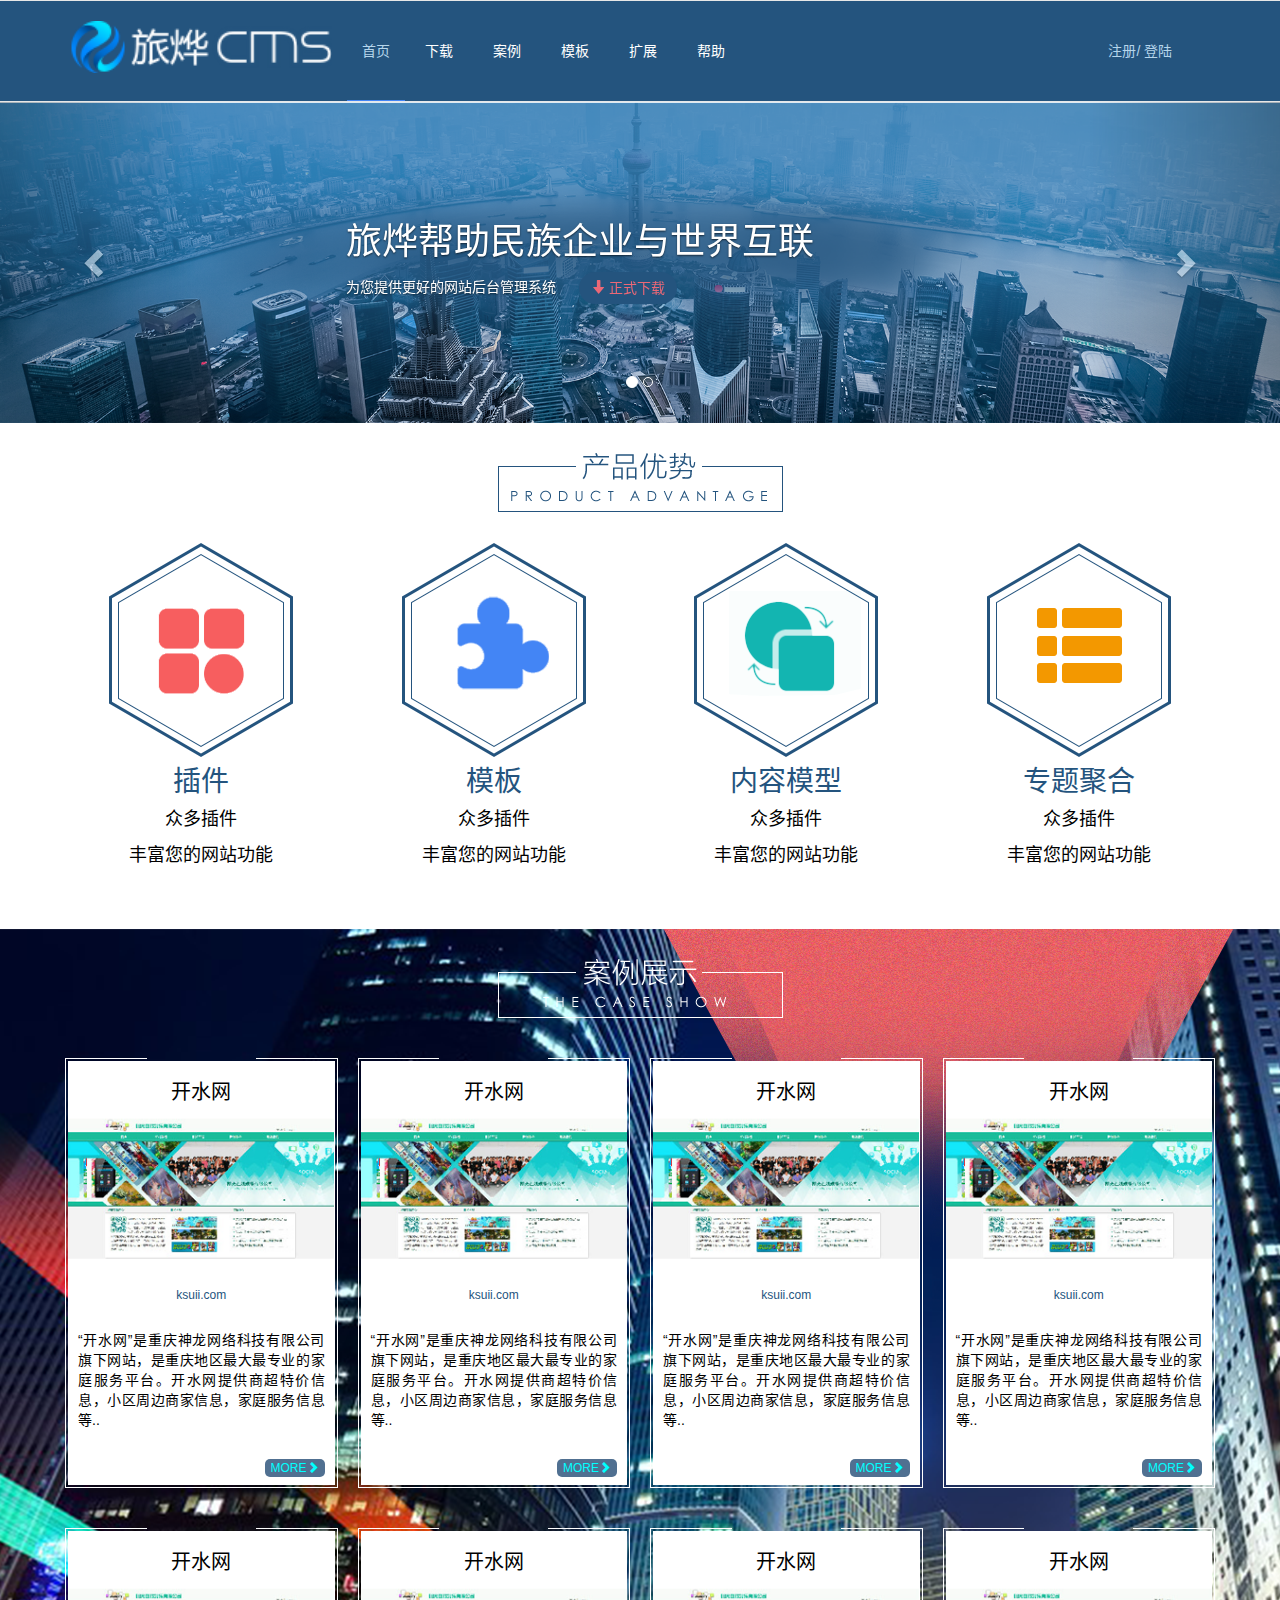
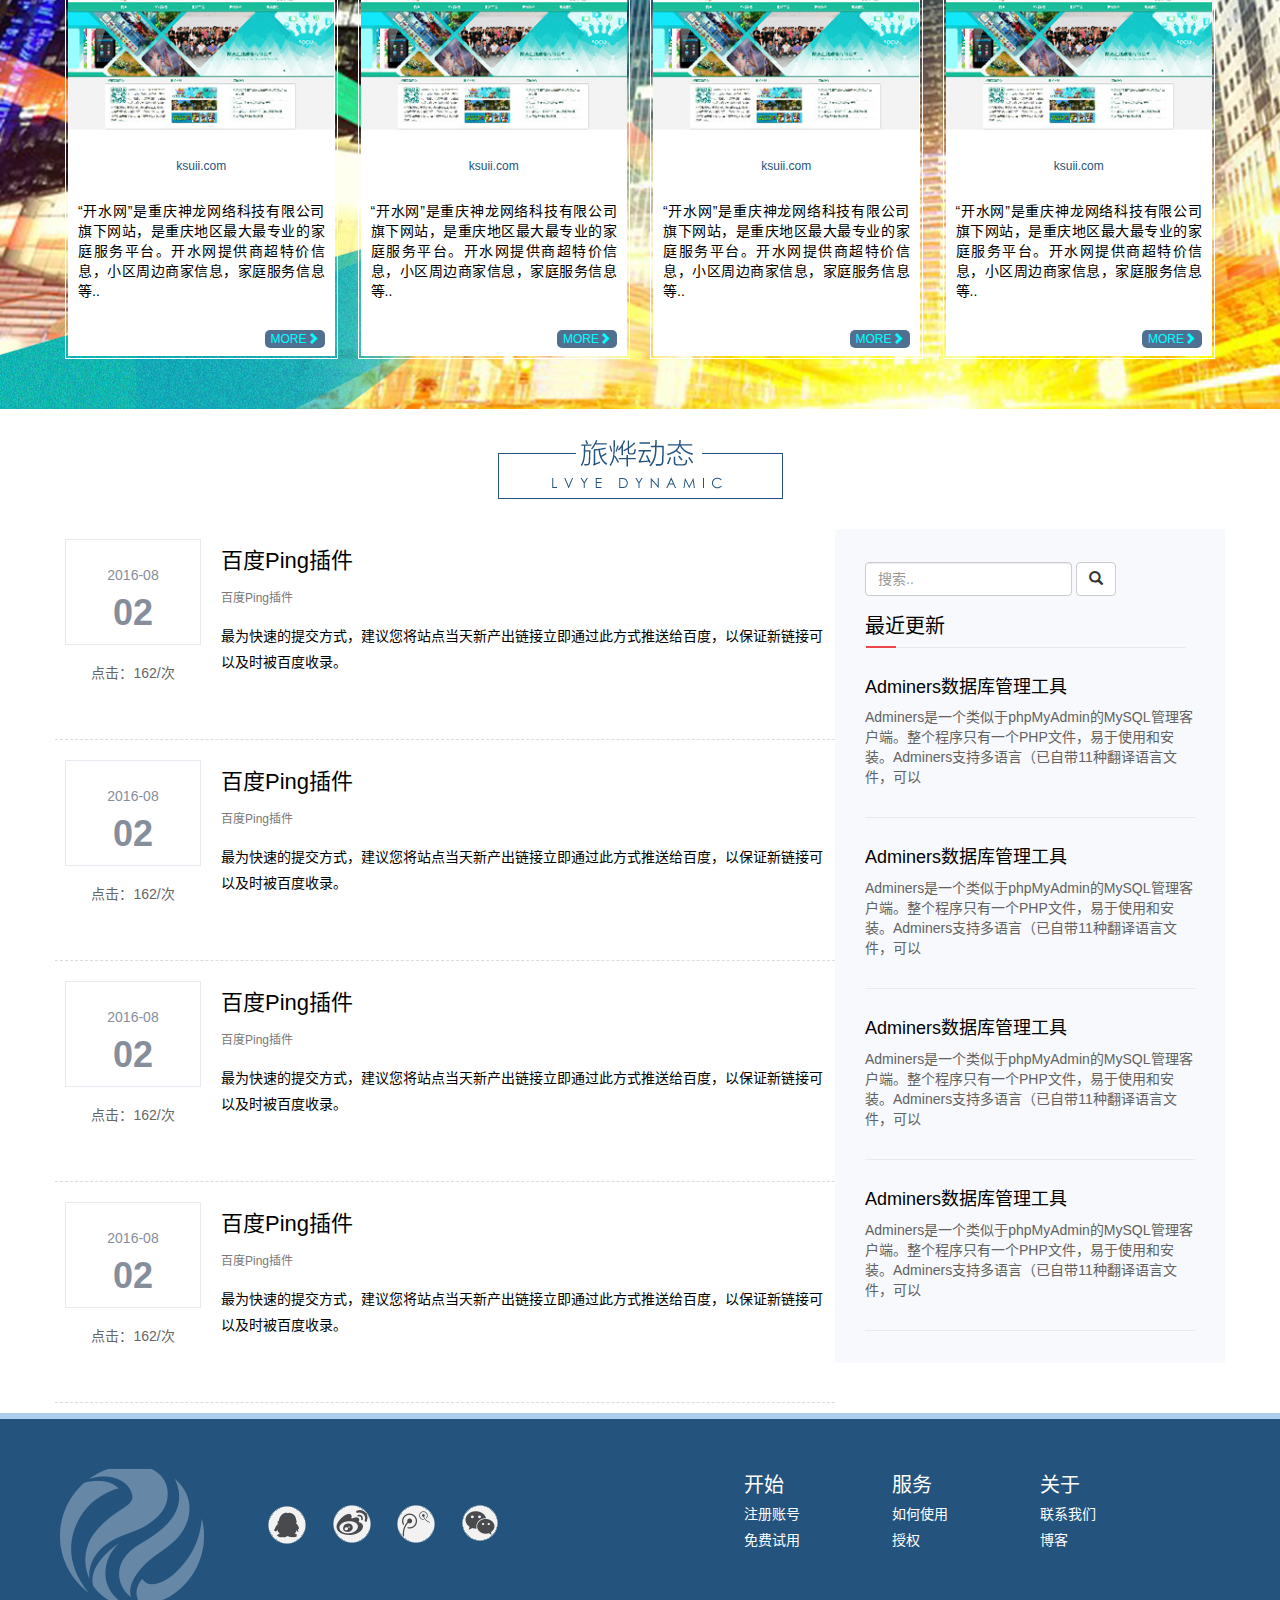
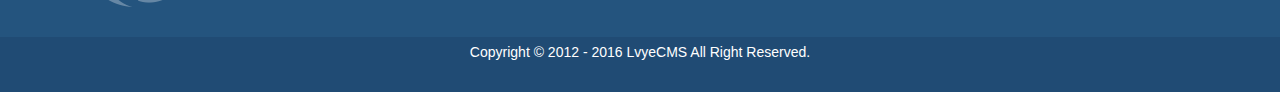
==== index.html @ 4589107e "Initial commit" ====
<!DOCTYPE html>
<html lang="zh-CN">

	<head>
		<meta charset="utf-8">
		<meta http-equiv="X-UA-Compatible" content="IE=edge">
		<meta name="viewport" content="width=device-width, initial-scale=1, maximum-scale=1, user-scalable=no">
		<title>旅烨CMS</title>
		<link rel="stylesheet" href="css/style.css">
		<link href="css/bootstrap.min.css" rel="stylesheet">
		<script src="js/jquery.min.js"></script>
		<script src="js/bootstrap.min.js"></script>

		<!-- HTML5 shim and Respond.js for IE8 support of HTML5 elements and media queries -->
		<!-- WARNING: Respond.js doesn't work if you view the page via file:// -->
		<!--[if lt IE 9]>
      <script src="js/html5shiv.min.js"></script>
      <script src="js/respond.min.js"></script>
    <![endif]-->

	</head>

	<body>

		<!-- header -->
		<div class="container-fluid main-container">
			<div class="row">
				<nav class="navbar  navbar-default " id="nav-bg">
					<div class="container main">
						<div class="navbar-header nav-headLeft">
							<a class="nav-icon" href="#"><img src="images/CMS_03.png" alt="" /></a>
						</div>
						<button type="button" class="navbar-toggle collapsed nav-mybutton" data-toggle="collapse" data-target="#bs-example-navbar-collapse-1" aria-expanded="false">
		            <span class="sr-only">Toggle navigation</span>
		            <span class="icon-bar"></span>
		            <span class="icon-bar"></span>
		            <span class="icon-bar"></span>
      			</button>

						<div class="collapse navbar-collapse nav-headRight clearfix" id="bs-example-navbar-collapse-1">
							<ul class="nav navbar-nav">
								<li class="active"><a href="index.html">首页 <span class="sr-only">(current)</span></a></li>
								<li><a href="download.html" class="navLi">下载</a></li>
								<li><a href="example.html" class="navLi">案例</a></li>
								<li><a href="template.html" class="navLi">模板</a></li>
								<li><a href="expand.html" class="navLi">扩展</a></li>
								<li><a href="#" class="navLi">帮助</a></li>
							</ul>

							<div class="sign">
								<a href="#">注册/</a>
								<a href="#">登陆</a>
							</div>

						</div>

					</div>
				</nav>
			</div>

		</div>
		<!-- /header -->

		<div class="container-fluid">
			<div id="carousel-example-generic" class="carousel slide mainBanner" data-ride="carousel">
				<!-- Indicators -->
				<ol class="carousel-indicators">
					<li data-target="#carousel-example-generic" data-slide-to="0" class="active"></li>
					<li data-target="#carousel-example-generic" data-slide-to="1"></li>
					<!--<li data-target="#carousel-example-generic" data-slide-to="2"></li>-->
				</ol>

				<!-- Wrapper for slides -->
				<div class="carousel-inner" role="listbox">
					<div class="item active">
						<img src="images/index_06.png" alt="..." class="img-responsive center-block">
						<div class="carousel-caption bannerText">
							<h1>旅烨帮助民族企业与世界互联</h1>
							<p>
								<span>为您提供更好的网站后台管理系统 </span>
								<button class="btn btn-primary"><i class="icon glyphicon glyphicon-arrow-down"></i>
								     正式下载
								</button>
							</p>

						</div>
					</div>
					<div class="item">
						<img src="images/banner2_02.png" alt="..." class="img-responsive center-block">
						<div class="carousel-caption banner2">
						
						</div>
					</div>
					<!--<div class="item">
						<img src="images/index_06.png" alt="..." class="img-responsive center-block">
						<div class="carousel-caption bannerText">
							<h3 class="text-left">旅烨帮助民族企业与世界互联</h3>
							<p class="text-left">为您提供更好的网站后台管理系统</p>
							<button class="btn btn-primary"><i class="icon glyphicon glyphicon-arrow-down"></i>
								正式下载</button>
						</div>
					</div>-->
				</div>

				<!-- Controls -->
				<a class="left carousel-control" href="#carousel-example-generic" role="button" data-slide="prev">
					<span class="glyphicon glyphicon-chevron-left" aria-hidden="true"></span>
					<span class="sr-only">Previous</span>
				</a>
				<a class="right carousel-control" href="#carousel-example-generic" role="button" data-slide="next">
					<span class="glyphicon glyphicon-chevron-right" aria-hidden="true"></span>
					<span class="sr-only">Next</span>
				</a>
			</div>
		</div>

		<div class="container index-pic">
			<h1 class="title"><img src="images/index_09.png" class="img-responsive center-block"></h1>
			<div class="row">
				<div class="col-md-3 col-sm-6 product-pic">
					<div>
						<img src="images/index_13.png" class="img-responsive center-block" />
					</div>
					<h5>插件 </h5>
					<p>众多插件</p>
					<p>丰富您的网站功能</p>
				</div>
				<div class="col-md-3 col-sm-6 product-pic">
					<div>
						<img src="images/index_15.png" class="img-responsive center-block" />
					</div>
					<h5>模板</h5>
					<p>众多插件</p>
					<p>丰富您的网站功能</p>
				</div>
				<div class="col-md-3 col-sm-6 product-pic">
					<div>
						<img src="images/index_17.png" class="img-responsive center-block" />
					</div>
					<h5>内容模型 </h5>
					<p>众多插件</p>
					<p>丰富您的网站功能</p>

				</div>
				<div class="col-md-3 col-sm-6 product-pic">

					<div>
						<img src="images/index_19.png" class="img-responsive center-block" />
					</div>
					<h5>专题聚合</h5>
					<p>众多插件</p>
					<p>丰富您的网站功能</p>
				</div>
			</div>

		</div>

		<div class="container-fluid index-pic2">

			<div class="container">
				<h1 class="title"><img src="images/index2_03.png" class="img-responsive center-block"></h1>
				<div class="row index-show">
					<div class="col-md-3 col-sm-6 ">
						<div class="index-border-headLc">
							<div class="index-border-headL">
							</div>
						</div>
						<div class="index-border-headCenter">
							
						</div>
						<div class="index-border-headRc">
							<div class="index-border-headR">
							</div>
						</div>
						<div class="index-border">
							<div class="index-text3">
								<h3>开水网</h3>
								<img src="images/index2_11.png" class="img-responsive center-block">
								<h6>ksuii.com</h6>
								<p>“开水网”是重庆神龙网络科技有限公司旗下网站，是重庆地区最大最专业的家庭服务平台。开水网提供商超特价信息，小区周边商家信息，家庭服务信息等..</p>
								<h4><a href="#">MORE<i class="icon glyphicon glyphicon-chevron-right"></i></a></h4>
							</div>
						</div>
					</div>
					<div class="col-md-3 col-sm-6 ">
						<div class="index-border-headLc">
							<div class="index-border-headL">
							</div>
						</div>
						<div class="index-border-headCenter">
							
						</div>
						<div class="index-border-headRc">
							<div class="index-border-headR">
							</div>
						</div>
						<div class="index-border">
							<div class="index-text3">
								<h3>开水网</h3>
								<img src="images/index2_11.png" class="img-responsive center-block">
								<h6>ksuii.com</h6>
								<p>“开水网”是重庆神龙网络科技有限公司旗下网站，是重庆地区最大最专业的家庭服务平台。开水网提供商超特价信息，小区周边商家信息，家庭服务信息等..</p>
								<h4><a href="#">MORE<i class="icon glyphicon glyphicon-chevron-right"></i></a></h4>
							</div>
						</div>
					</div>
					<div class="col-md-3 col-sm-6 ">
						<div class="index-border-headLc">
							<div class="index-border-headL">
							</div>
						</div>
						<div class="index-border-headCenter">
							
						</div>
						<div class="index-border-headRc">
							<div class="index-border-headR">
							</div>
						</div>
						<div class="index-border">
							<div class="index-text3">
								<h3>开水网</h3>
								<img src="images/index2_11.png" class="img-responsive center-block">
								<h6>ksuii.com</h6>
								<p>“开水网”是重庆神龙网络科技有限公司旗下网站，是重庆地区最大最专业的家庭服务平台。开水网提供商超特价信息，小区周边商家信息，家庭服务信息等..</p>
								<h4><a href="#">MORE<i class="icon glyphicon glyphicon-chevron-right"></i></a></h4>
							</div>
						</div>
					</div>
					<div class="col-md-3 col-sm-6 ">
						<div class="index-border-headLc">
							<div class="index-border-headL">
							</div>
						</div>
						<div class="index-border-headCenter">
							
						</div>
						<div class="index-border-headRc">
							<div class="index-border-headR">
							</div>
						</div>
						<div class="index-border">
							<div class="index-text3">
								<h3>开水网</h3>
								<img src="images/index2_11.png" class="img-responsive center-block">
								<h6>ksuii.com</h6>
								<p>“开水网”是重庆神龙网络科技有限公司旗下网站，是重庆地区最大最专业的家庭服务平台。开水网提供商超特价信息，小区周边商家信息，家庭服务信息等..</p>
								<h4><a href="#">MORE<i class="icon glyphicon glyphicon-chevron-right"></i></a></h4>
							</div>
						</div>
					</div>
					<div class="col-md-3 col-sm-6 ">
						<div class="index-border-headLc">
							<div class="index-border-headL">
							</div>
						</div>
						<div class="index-border-headCenter">
							
						</div>
						<div class="index-border-headRc">
							<div class="index-border-headR">
							</div>
						</div>
						<div class="index-border">
							<div class="index-text3">
								<h3>开水网</h3>
								<img src="images/index2_11.png" class="img-responsive center-block">
								<h6>ksuii.com</h6>
								<p>“开水网”是重庆神龙网络科技有限公司旗下网站，是重庆地区最大最专业的家庭服务平台。开水网提供商超特价信息，小区周边商家信息，家庭服务信息等..</p>
								<h4><a href="#">MORE<i class="icon glyphicon glyphicon-chevron-right"></i></a></h4>
							</div>
						</div>
					</div>
					<div class="col-md-3 col-sm-6 ">
						<div class="index-border-headLc">
							<div class="index-border-headL">
							</div>
						</div>
						<div class="index-border-headCenter">
							
						</div>
						<div class="index-border-headRc">
							<div class="index-border-headR">
							</div>
						</div>
						<div class="index-border">
							<div class="index-text3">
								<h3>开水网</h3>
								<img src="images/index2_11.png" class="img-responsive center-block">
								<h6>ksuii.com</h6>
								<p>“开水网”是重庆神龙网络科技有限公司旗下网站，是重庆地区最大最专业的家庭服务平台。开水网提供商超特价信息，小区周边商家信息，家庭服务信息等..</p>
								<h4><a href="#">MORE<i class="icon glyphicon glyphicon-chevron-right"></i></a></h4>
							</div>
						</div>
					</div>
					<div class="col-md-3 col-sm-6 ">
						<div class="index-border-headLc">
							<div class="index-border-headL">
							</div>
						</div>
						<div class="index-border-headCenter">
							
						</div>
						<div class="index-border-headRc">
							<div class="index-border-headR">
							</div>
						</div>
						<div class="index-border">
							<div class="index-text3">
								<h3>开水网</h3>
								<img src="images/index2_11.png" class="img-responsive center-block">
								<h6>ksuii.com</h6>
								<p>“开水网”是重庆神龙网络科技有限公司旗下网站，是重庆地区最大最专业的家庭服务平台。开水网提供商超特价信息，小区周边商家信息，家庭服务信息等..</p>
								<h4><a href="#">MORE<i class="icon glyphicon glyphicon-chevron-right"></i></a></h4>
							</div>
						</div>
					</div>
					<div class="col-md-3 col-sm-6 ">
						<div class="index-border-headLc">
							<div class="index-border-headL">
							</div>
						</div>
						<div class="index-border-headCenter">
							
						</div>
						<div class="index-border-headRc">
							<div class="index-border-headR">
							</div>
						</div>
						<div class="index-border">
							<div class="index-text3">
								<h3>开水网</h3>
								<img src="images/index2_11.png" class="img-responsive center-block">
								<h6>ksuii.com</h6>
								<p>“开水网”是重庆神龙网络科技有限公司旗下网站，是重庆地区最大最专业的家庭服务平台。开水网提供商超特价信息，小区周边商家信息，家庭服务信息等..</p>
								<h4><a href="#">MORE<i class="icon glyphicon glyphicon-chevron-right"></i></a></h4>
							</div>
						</div>
					</div>
					

				</div>
				<div style="height: 20px;"></div>
			</div>

		</div>

		<div class="container">
			<h1 class="title"><img src="images/index_28.png" class="img-responsive center-block"></h1>
			<div class="row">
				<div class="col-md-8 index-text clearfix">
					<div class="row clearfix">
						<div class="left ">
							<div>
								<h5>2016-08</h5>
								<h1><strong>02</strong></h1>
							</div>
							<p>点击：<span>162</span>/次</p>

						</div>
						<div class="right">
							<h3>百度Ping插件</h3>
							<h6>百度Ping插件</h6>
							<h5>最为快速的提交方式，建议您将站点当天新产出链接立即通过此方式推送给百度，以保证新链接可以及时被百度收录。</h5>

						</div>

					</div>
					<div class="row">
						<div class="left ">
							<div>
								<h5>2016-08</h5>
								<h1><strong>02</strong></h1>
							</div>
							<p>点击：<span>162</span>/次</p>

						</div>
						<div class="right">
							<h3>百度Ping插件</h3>
							<h6>百度Ping插件</h6>
							<h5>最为快速的提交方式，建议您将站点当天新产出链接立即通过此方式推送给百度，以保证新链接可以及时被百度收录。</h5>

						</div>
					</div>
					<div class="row">
						<div class="left ">
							<div>
								<h5>2016-08</h5>
								<h1><strong>02</strong></h1>
							</div>
							<p>点击：<span>162</span>/次</p>

						</div>
						<div class="right">
							<h3>百度Ping插件</h3>
							<h6>百度Ping插件</h6>
							<h5>最为快速的提交方式，建议您将站点当天新产出链接立即通过此方式推送给百度，以保证新链接可以及时被百度收录。</h5>

						</div>
					</div>
					<div class="row">
						<div class="left ">
							<div>
								<h5>2016-08</h5>
								<h1><strong>02</strong></h1>
							</div>
							<p>点击：<span>162</span>/次</p>

						</div>
						<div class="right">
							<h3>百度Ping插件</h3>
							<h6>百度Ping插件</h6>
							<h5>最为快速的提交方式，建议您将站点当天新产出链接立即通过此方式推送给百度，以保证新链接可以及时被百度收录。</h5>

						</div>
					</div>

				</div>

				<div class="col-md-4 index-news">

					<form class="navbar-form navbar-left" role="search">
						<div class="form-group index-search">
							<input type="text" class="form-control" placeholder="搜索..">
							<button type="submit" class="btn btn-default"><i class="icon glyphicon glyphicon-search" ></i></button>
						</div>
						<h3>最近更新</h3>
						<img src="images/index3_03.png" class="img-responsive " />

						<div class="index-text2">
							<h5>Adminers数据库管理工具</h5>
							<p>Adminers是一个类似于phpMyAdmin的MySQL管理客户端。整个程序只有一个PHP文件，易于使用和安装。Adminers支持多语言（已自带11种翻译语言文件，可以</p>
						</div>
						<div class="index-text2">
							<h5>Adminers数据库管理工具</h5>
							<p>Adminers是一个类似于phpMyAdmin的MySQL管理客户端。整个程序只有一个PHP文件，易于使用和安装。Adminers支持多语言（已自带11种翻译语言文件，可以</p>
						</div>
						<div class="index-text2">
							<h5>Adminers数据库管理工具</h5>
							<p>Adminers是一个类似于phpMyAdmin的MySQL管理客户端。整个程序只有一个PHP文件，易于使用和安装。Adminers支持多语言（已自带11种翻译语言文件，可以</p>
						</div>
						<div class="index-text2">
							<h5>Adminers数据库管理工具</h5>
							<p>Adminers是一个类似于phpMyAdmin的MySQL管理客户端。整个程序只有一个PHP文件，易于使用和安装。Adminers支持多语言（已自带11种翻译语言文件，可以</p>
						</div>

					</form>

				</div>
			</div>
		</div>

		<!--footer-->
		<div class="container-fluid footer">
			<div class="container">
				<div class="row footer-pic clearfix">
					<ul class="clearfix picture ">
						<li> <img src="images/foot1.png" class="img-responsive"></li>
						<li class="icon">
							<a href="#" target="_blank"><img src="images/foot2.png" class="img-responsive"></a>
						</li>
						<li class="icon">
							<a href="#" target="_blank"><img src="images/foot3.png" class="img-responsive"></a>
						</li>
						<li class="icon">
							<a href="#" target="_blank"> <img src="images/foot4.png" class="img-responsive"></a>
						</li>
						<li class="icon">
							<a href="#" target="_blank"><img src="images/foot5.png" class="img-responsive"></a>
						</li>

					</ul>

					<ul class="clearfix text">
						<li class="large"><a href="#" target="_blank" style=" font-size: 20px; line-height: 32px;">开始</a></li>
						<li><a href="#" target="_blank"> 注册账号</a></li>
						<li> <a href="#" target="_blank">免费试用</a></li>
					</ul>

					<ul class="clearfix text">
						<li class="large"><a href="#" target="_blank" style=" font-size: 20px;line-height: 32px;">服务</a></li>
						<li> <a href="#" target="_blank">如何使用</li>
					   <li > <a href="#" target="_blank">授权</a></li>
					</ul>
					<ul class="clearfix text">
						<li class="large"><a href="#" target="_blank" style=" font-size: 20px;line-height: 32px;">关于</a></li>
						<li> <a href="#" target="_blank">联系我们</a></li>
						<li> <a href="#" target="_blank">博客</a></li>
					</ul>

				</div>

			</div>
		</div>

		<div class="container-fluid footer2">
			<div class="row copy-right">
				<p style="color: #ffffff">Copyright © 2012 - 2016 LvyeCMS All Right Reserved.</p>
			</div>
		</div>
		<!--/footer-->
	</body>

</html>
---- css/style.css ----
html{
    font-size: 62.5%;
}
body{
    font-size: 14px;
    font-size: 1.4rem;
}
ul li{ list-style-type: none;}
.clear{ clear: both;}
.title{ margin: 30px auto;}

/*header*/
.main-container{overflow: hidden; }
.main-color{ color:#4385f5 ;}
#nav-bg{background: #24547e!important;}
.sign{float: right; line-height: 40px;padding-top:30px;}
.sign a{ color: #b5d5eb;}
.nav-headLeft{width: 23%;float: left;}
.nav-headLeft img{width: 100%;}
.nav-headRight{width: 75%;float:left;}
.nav-icon{display: block;min-width: 165px;}
.nav-icon img{display: block;margin-top: 20px;}
.navbar{ border-radius: 0;border:none;border-bottom: 1px solid #ddd; margin-bottom: 0!important;}
.navbar-default{background: #ffffff!important;}
.main{  width: 100%;}
.navbar-default .navbar-nav > li > a {
    font-size: 14px; color: #ffffff!important;
}
#bs-example-navbar-collapse-1{width: 75%;}
.navbar-default .navbar-nav a:hover,.navbar-default .navbar-nav > .active > a, .navbar-default .navbar-nav > .active > a:hover, .navbar-default .navbar-nav > .active > a:focus {
    border-bottom: 1px solid #4385f5; color: #b5d5eb!important;
}

.navbar-default .navbar-nav .signFont a:hover{
	
	border-bottom: none;
	background:none;
}

/*banner*/
.mainBanner{ background: #ffffff;}
.bannerText{ text-align: left;top:25%;margin-left: 7%;}
.bannerText h1{ text-align: left;}
.bannerText p{ text-align: left;}
.bannerText button{background: #24547e; color:#eb6877;border-radius: 20px; border: none; margin-left: 20px;}




/*index*/
.index-pic{ margin-bottom: 50px;}
.product-pic{ text-align: center;}
.product-pic h5{ color: #24547e; font-size: 28px;}
.product-pic p{ font-size: 18px; color: #000;}
.index-pic2{ background: url(../images/index_25.png) repeat-y; width: 100%; }
.index-show>div{ margin-bottom: 20px; text-align: justify; text-align:justify;padding: 10px;}
.index-border{border-left: 1px solid #ffffff; border-right: 1px solid #ffffff;  border-bottom: 1px solid #ffffff;padding: 0 2px; clear: both;}
.index-border-headLc{padding-left: 2px !important;padding-top: 2px !important;padding-right: 0 !important;border-left: 1px solid #ffffff;border-top: 1px solid #ffffff;float: left;width: 30%;}
.index-border-headRc{padding-left: 0 !important;padding-top: 2px !important;padding-right: 2px !important;border-right: 1px solid #ffffff;border-top: 1px solid #ffffff;float: left;width: 30%;}
.index-border-headL{background: #fff;height: 20px;}
.index-border-headR{background: #fff;height: 20px;}
.index-border-headCenter{padding: 0 !important;float: left;width: 40%;height: 20px;background: #fff;margin-top: 3px;}
.index-show>div{min-height: 420px;}
.index-text3 h3{ text-align: center;color: #000000; font-size: 20px; }
.index-text3{background: #ffffff;}
.index-text3 h6{ text-align: center;color: #24547e; line-height: 30px; }
.index-text3 p{ color: #000000; padding: 10px; }
.index-text3 h4{ text-align: right; font-size: 12px;padding: 10px; margin-bottom: 2px;}
.index-text3 h4 a{color: #00ffff; background: #507091; padding:2px 6px; border-radius: 5px;}
.index-text>div{border-bottom:1px dashed #dcdcdc;margin-bottom: 10px;}
.index-text .left>div{ border: 1px solid #e7eaf1;margin: 10px; padding:10px;text-align: center; color: #868e9c;}
.index-text .left h5{line-height: 14px; padding-top: 8px;}
.index-text .left h1{line-height: 22px;} 
.index-text .left p{ padding-top: 8px;}
.index-text .left{  float: left; width: 20%; text-align: center; min-height: 210px;}
.index-text .right{ float: left;width: 80%;min-height: 210px; padding-left: 10px;}
.index-text .right h3{color: #000; font-size: 22px;}
.index-text .right h6{ color: #797979; line-height: 30px;}
.index-text .right h5{color: #000; line-height: 26px; padding-right: 10px;}
.index-news h3{color: #000; font-size: 20px ;  height: 20px; line-height: 20px; }
.index-text2 h5{ color: #000; font-size: 18px;}
.index-text2 p{ color: #626262; }
.index-text2{ padding: 20px 0; border-bottom: 1px solid #e7eaf1;}
.index-search input{display: inline-block;width: 230px;}
.index-search button{display: inline-block;}
.index-news{ background: #f7f9fc;}

/*case*/
.case-pic{margin-top: 30px; text-align: center;}
.case-pic>div>div{margin-bottom: 20px;  min-height: 223px}
.case-pic h3{font-size: 16px; color: #000;}
.case-bg{background: #ffffff; background-image: none!important; }
.nav-brand{ background: url(../images/btbg_03.png) 10px bottom no-repeat; margin-bottom: 36px; }
.nav-brand a{color: #000; font-size: 14px;}
.case-border{border-left: 1px solid #24547e; border-right: 1px solid #24547e;  border-bottom: 1px solid #24547e;padding: 0 2px; clear: both;}
.case-border-headLc{padding-left: 2px !important;padding-top: 2px !important;padding-right: 0 !important;border-left: 1px solid #24547e;border-top: 1px solid #24547e;float: left;width: 30%;}
.case-border-headRc{padding-left: 0 !important;padding-top: 2px !important;padding-right: 2px !important;border-right: 1px solid #24547e;border-top: 1px solid #24547e;float: left;width: 30%;}
.case-border-headL{background: #fff;height: 20px;}
.case-border-headR{background: #fff;height: 20px;}
.case-border-headCenter{padding: 0 !important;float: left;width: 40%;height: 20px;background: #fff;margin-top: 3px;}

/*expand*/
.expand-list{padding-left: 0;}
.expand-list li{ height: 50px; line-height: 50px; border-bottom: 1px solid #e7eaf1; text-indent: 30px;}
.expand-list .list1{ background: url(../images/extend_03.png) left center no-repeat;}
.expand-list .list2{ background: url(../images/extend_06.png) left center no-repeat;}
.expand-list .list3{ background: url(../images/extend_08.png) left center no-repeat;}
.expand-list .list4{ background: url(../images/extend_10.png) left center no-repeat;}
.expand-list .list5{ background: url(../images/extend_12.png) left center no-repeat;}
.expand-list .list6{ background: url(../images/extend_14.png) left center no-repeat;}
.expand-list .list7{ background: url(../images/extend_16.png) left center no-repeat;}
.expand-list .list8{ background: url(../images/extend_18.png) left center no-repeat;}
.expand-list .list9{ background: url(../images/extend_20.png) left center no-repeat;}
.expand-list li a{display: inline-block; float: left; color: #e1e4ed;}
.expand-list li a:last-child{ float: right;}
.expand-list .text2{ color: #000;}
.expend-right1{ float: left; width: 32%!important;}
.expand-page>h5{ color: #000; font-size: 20px; margin-top: 20px;}
.expand-page>p{padding: 20px 0 0 0;}
.expand-page h4{ text-align: left;  position: absolute; top:10%; right: 15%;}
.expand-page h4 a{color: #ffffff; background: #eb6877; padding: 5px 10px; border-radius: 10px;}

/*tempalte*/
.tempalte-pic{ text-align: center; max-height: 290px; margin-bottom: 30px;}
.tempalte-pic>h5{ color: #000; font-size: 16px;}
.tempalte-pic2>div{text-align: center;}
.tempalte-pic2 span{ color: #c01c1c;}













/*footer*/
.footer{border-top: 6px solid #acceec; background: #24547e;padding-bottom: 20px;}
.footer-pic{width: 100%;}
.footer-pic .picture{margin-top:50px;  float: left; width: 60%; margin-left: -35px;}
.footer-pic .picture>li {float: left;margin-right:4%;}
.footer-pic .picture .icon{margin-top:35px;}
.footer-pic .picture>li:first-child{margin-right:10%;	}
.footer-pic .text{margin-top:50px;  float: left; width: 13%;	}
.footer-pic .text li a{color: #ffffff;line-height: 26px;};
.footer-pic .text .large{font-size: 20px;}
.footer2{ overflow-x: hidden; padding: 5px 0 20px 0;  background:#204b74;}
.copy-right p{color: #ffffff; text-align: center; }
.signFont a{font-size: 20px!important;}
.login a{ margin-left: 100px;}

.page-find{ margin: 0 auto; max-width: 300px;}
@media (max-width:1200px){
.footer-pic .text{ width: 30%; margin:20px 0;}
.footer-pic .picture{ width: 100%;}

}

@media (min-width:1200px){
	.navLi{padding-left: 20px!important;padding-right: 20px!important;}
}

@media (max-width:995px){
.expand{display: none;}
	
}


@media (max-width:885px){
.bannerText h1 {font-size: 20px;}
	
}

@media (min-width:768px) and (max-width:992px){
	.navLi{padding-left: 10px!important;padding-right: 10px!important;}
	.nav-icon img{margin-top: 26px;}

}
@media (max-width:768px){
	.sign{float: left;}
	.sign button{margin-left: 0;margin-top: 0;}
	.nav-icon{margin-top: 27px;}
	.nav-headLeft{margin-left: 15px!important;}
	.navbar-toggle{ background-color: #ffffff!important;}
	.navbar-collapse{ margin-top: 10px;}
	.sign{padding-top: 0;}
	#bs-example-navbar-collapse-1{ width: 100%; text-indent: 30px;}
}
@media (max-width:655px){

.footer-pic .picture{ width: 100%;}
.footer-pic .picture  { display: none;}
}
@media (max-width:575px){

.bannerText {top: 2%;}
}
@media (max-width:530px){
.bannerText p span{ display: none;}
.bannerText {top: 0;}
.bannerText h1 {font-size: 14px;}
.bannerText button{ margin-left: 0;}
.carousel-caption{ padding-top: 0!important;}
}
@media (max-width:520px){
.index-text .left{ width: 25%;}
.index-text .left h5{ font-size: 12px;}
.index-text .left h1{ font-size: 22px;}
.index-text .left p{ display: none;}
.index-text .right{ width: 75%;}
}




@media (max-width:612px){
   .footer-pic .picture{ display: none;}
   .copy-right p{ text-align: center; margin-top: 20px;}
}

@media (max-width:480px){
	
	.navbar-brand{
	    width: 220px;
	    height: 99px;
	    background: url(../images/CMS_03.png) no-repeat 15px center;
	    background-size: 80%;
	    margin-left: 0;
	}
	
	.nav-mybutton{margin-right: 20px;}
    .nav-icon img{margin-left: 15px;}
}

@media (max-width:420px){
.copy-right{font-size: 12px; padding-left: 10px; padding-right: 10px;}

}

@media (max-width:395px){
.expand-page h4{ position: relative; margin-left: 50px;}

}
@media (max-width:360px){
.footer-pic .text{ display: none;}

}
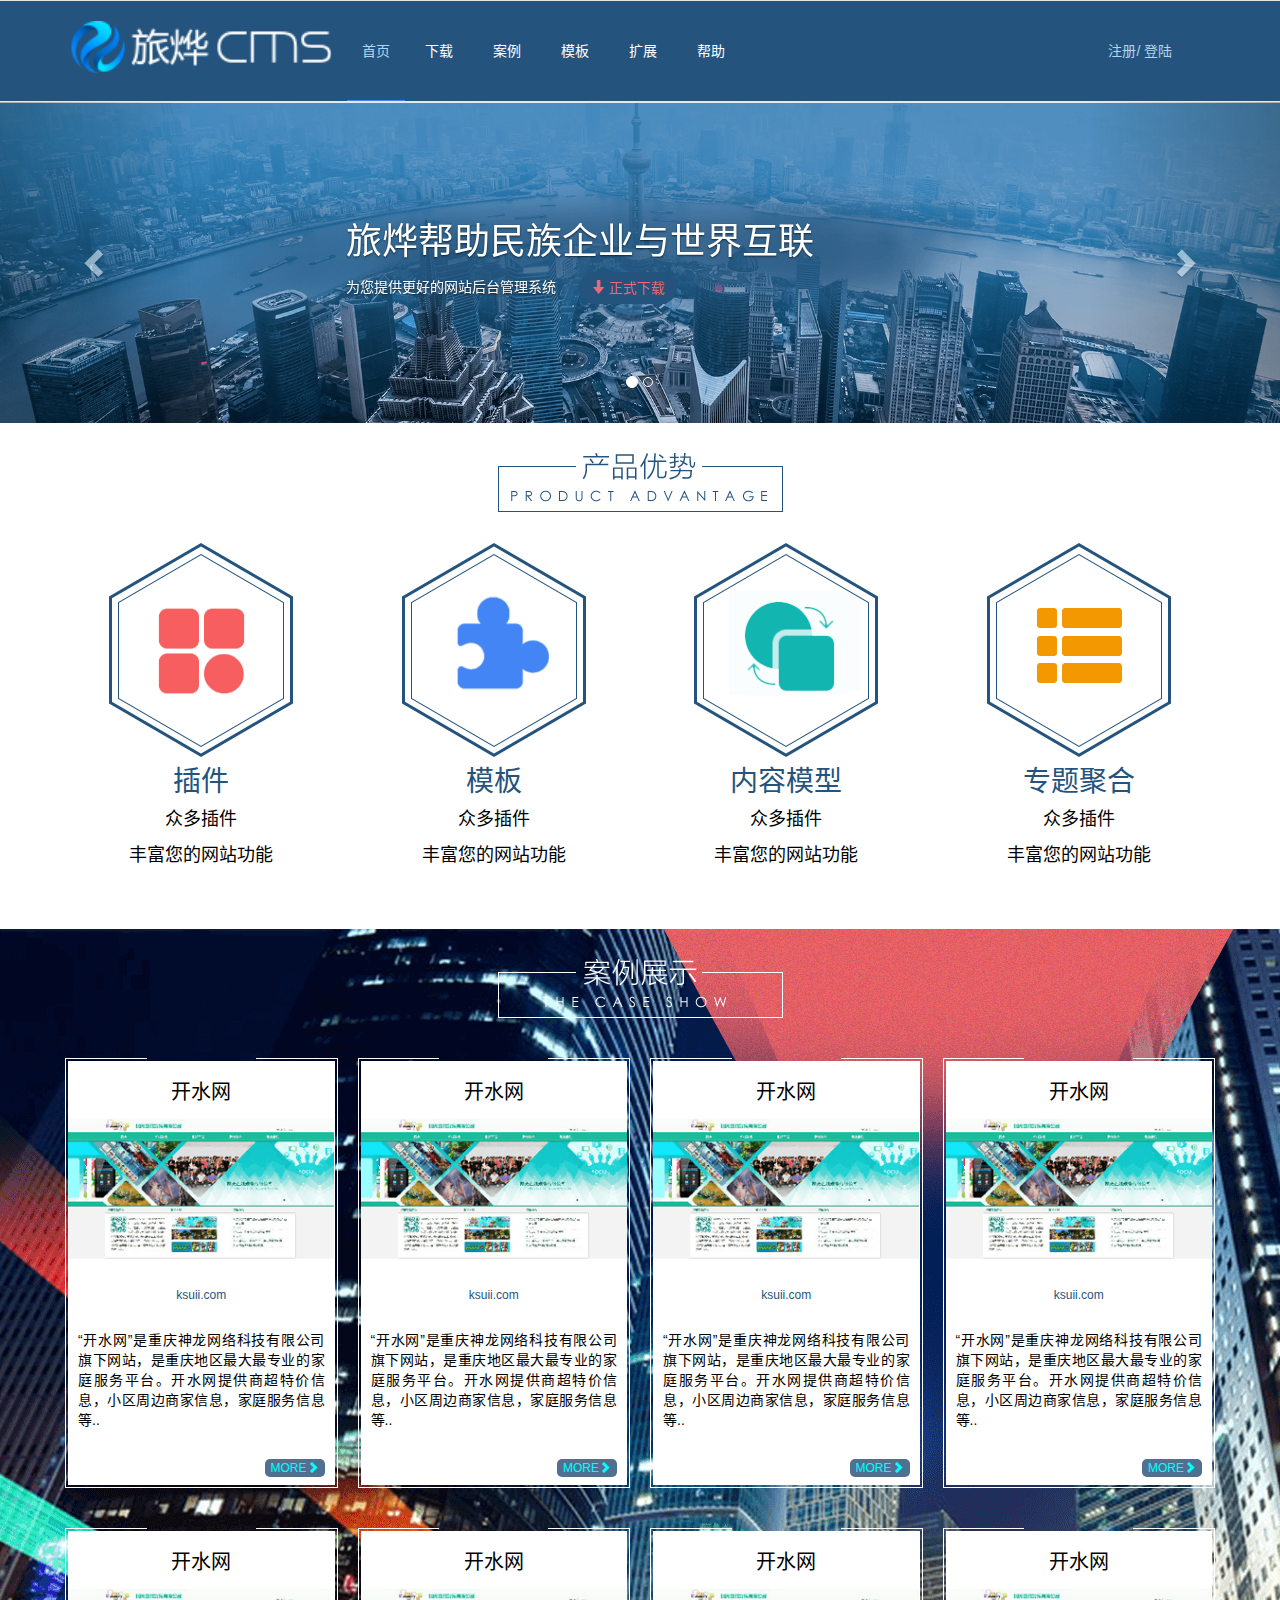
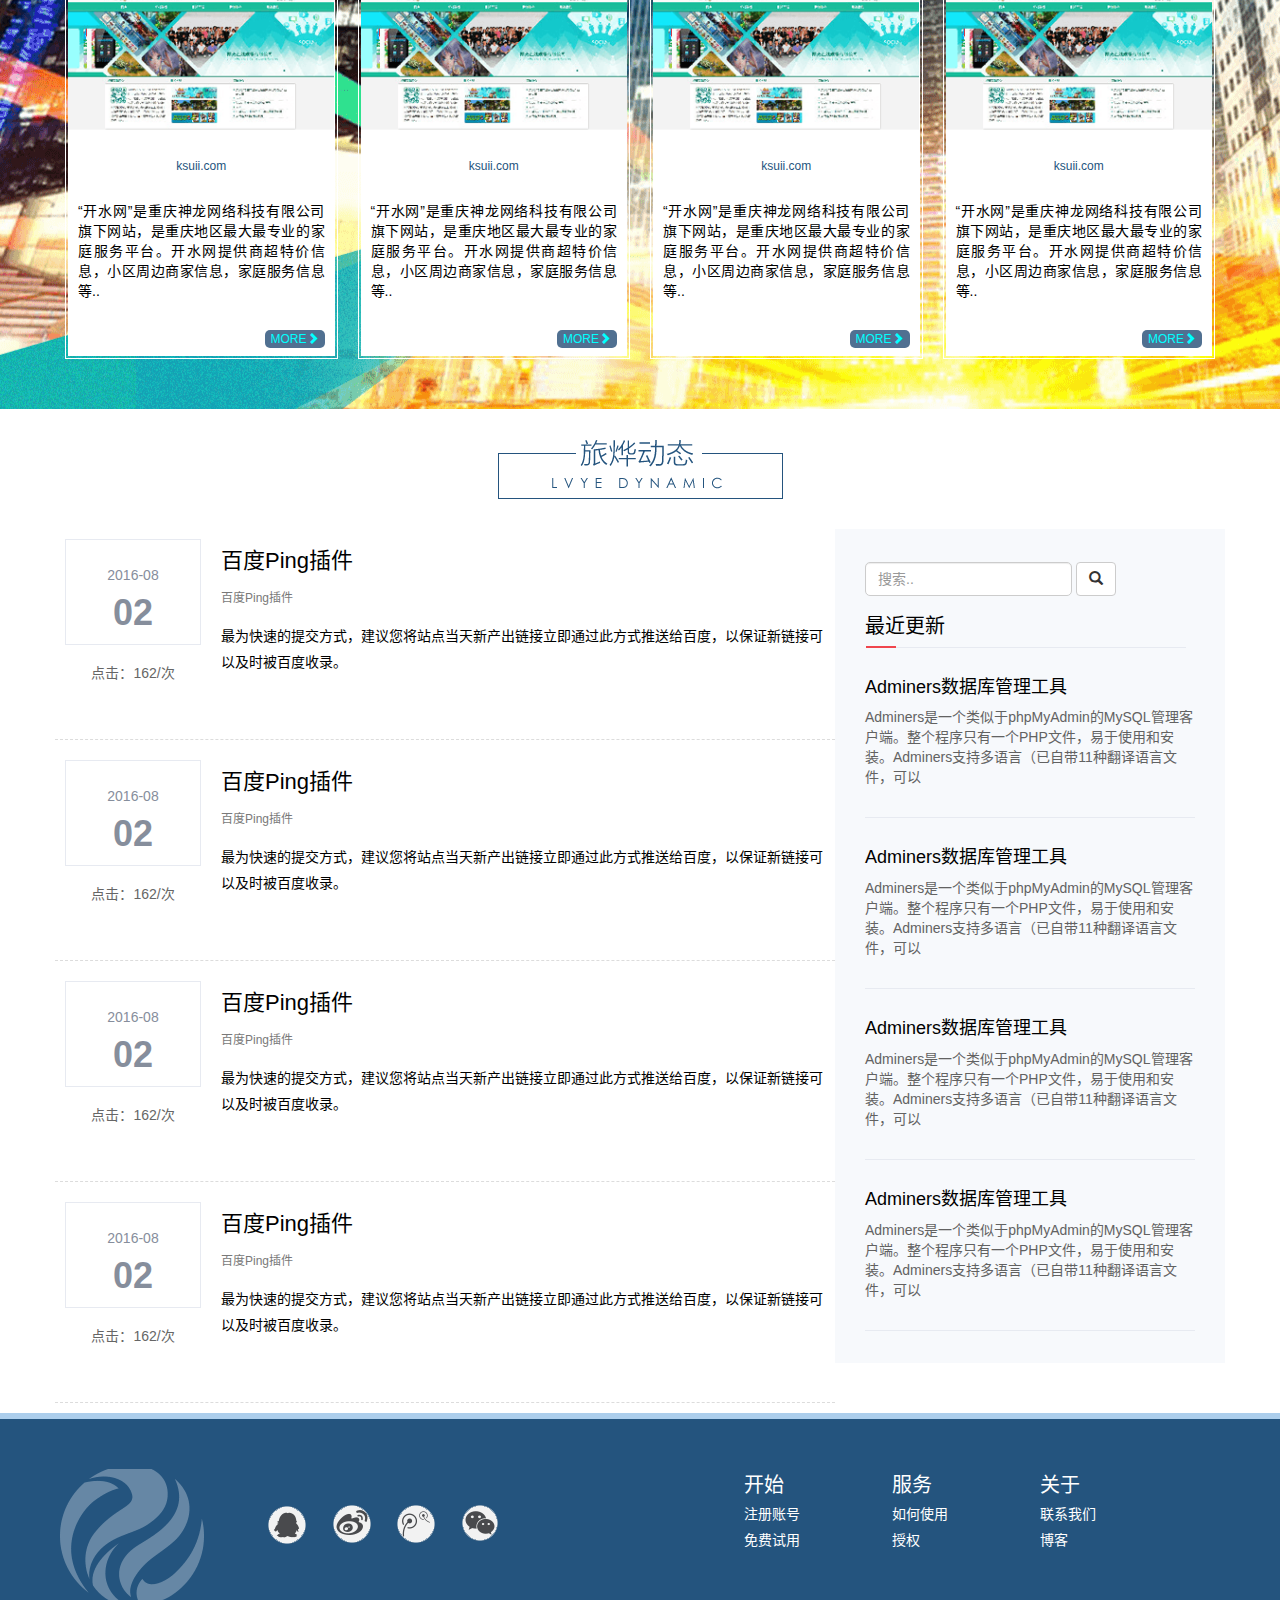
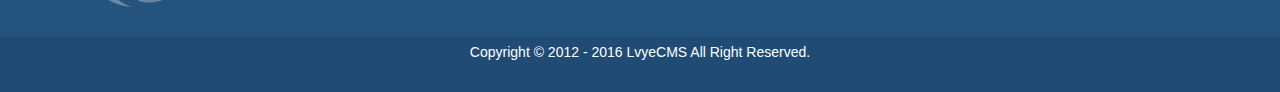
==== commit e0a3c2b3: "login-register" ====
--- a/index.html
+++ b/index.html
@@ -478,7 +478,7 @@
 
 					<ul class="clearfix text">
 						<li class="large"><a href="#" target="_blank" style=" font-size: 20px;line-height: 32px;">服务</a></li>
-						<li> <a href="#" target="_blank">如何使用</li>
+						<li> <a href="#" target="_blank">如何使用</a></li>
 					   <li > <a href="#" target="_blank">授权</a></li>
 					</ul>
 					<ul class="clearfix text">
--- a/css/style.css
+++ b/css/style.css
@@ -1,5 +1,6 @@
 html{
     font-size: 62.5%;
+	font-family:"微软雅黑";
 }
 body{
     font-size: 14px;
@@ -45,7 +46,28 @@
 .bannerText button{background: #24547e; color:#eb6877;border-radius: 20px; border: none; margin-left: 20px;}
 
 
-
+/*login*/
+.login-bg img{min-height:330px;}
+.login-text{position: absolute;z-index: 99;width: 30%;min-width: 500px; max-width: 375px; left: 15%; top:20%;
+	color: #ffffff;}
+.sign-main{overflow: hidden;}
+.sign-main .sign-bg img{width: 100%;position: relative;z-index: 1; min-height:460px ;}
+.sign-form{position: absolute;z-index: 999;width: 23%;min-width: 340px; max-width: 375px;padding: 30px;background: #b0cede;top:0;right: 15%;}
+.sign-form h3{ font-size: 16px; color: #333333;}
+.sign-form h3 a{ font-size: 14px; margin-left: 90px;}
+.sign-remember{float: left;}
+.sign-login{float: right;line-height: 38px;}
+.sign-btn{width: 100%;background: #4385f5;color: #fff;}
+.login-btn{width: 100%;background: #24547e;color: #fff;}
+.sign-btn:hover{color: #fff!important;}
+.sign-lasta{color: #666;}
+.input-group{width: 100% ;}
+.form-control{ border-radius: 5px !important;}
+/*register*/
+.register-box{ position: absolute; width: 440px; height: 300px; top:6%; left: 50%;  background: rgba(255,255,255,0.3); margin-left: -230px; }
+.register-control{ display: block; width: 80%; margin: 0 auto; margin-bottom: 5%; background: #ffffff; color: #999999; height: 36px; border-radius: 5px; text-indent: 10px;}
+.register-btn{ width: 80%; margin:0 auto;  height: 36px;background: #24547e;color: #fff;}
+.register-box>div>div{ margin-top: 10%;}
 
 /*index*/
 .index-pic{ margin-bottom: 50px;}
@@ -146,7 +168,7 @@
 .footer-pic .picture .icon{margin-top:35px;}
 .footer-pic .picture>li:first-child{margin-right:10%;	}
 .footer-pic .text{margin-top:50px;  float: left; width: 13%;	}
-.footer-pic .text li a{color: #ffffff;line-height: 26px;};
+.footer-pic .text li a{color: #ffffff;line-height: 26px;}
 .footer-pic .text .large{font-size: 20px;}
 .footer2{ overflow-x: hidden; padding: 5px 0 20px 0;  background:#204b74;}
 .copy-right p{color: #ffffff; text-align: center; }
@@ -162,6 +184,10 @@
 
 @media (min-width:1200px){
 	.navLi{padding-left: 20px!important;padding-right: 20px!important;}
+}
+@media (max-width:1170px){
+	.login-text{ display: none}
+	.sign-form{ right: 32%;}
 }
 
 @media (max-width:995px){
@@ -195,6 +221,15 @@
 .footer-pic .picture{ width: 100%;}
 .footer-pic .picture  { display: none;}
 }
+@media (max-width:600px){
+	.sign-form{ right: 15%;}
+}
+
+
+
+
+
+
 @media (max-width:575px){
 
 .bannerText {top: 2%;}
@@ -206,6 +241,17 @@
 .bannerText button{ margin-left: 0;}
 .carousel-caption{ padding-top: 0!important;}
 }
+
+
+
+@media (max-width:500px){
+    .register-box{ width: 400px;margin-left: -200px;}
+    .register-control{ width: 70%;}
+    .register-btn{ width: 70%;}
+}
+
+
+
 @media (max-width:520px){
 .index-text .left{ width: 25%;}
 .index-text .left h5{ font-size: 12px;}
@@ -235,6 +281,21 @@
 	.nav-mybutton{margin-right: 20px;}
     .nav-icon img{margin-left: 15px;}
 }
+@media (max-width:460px){
+	.sign-form{ right:10%;}
+
+}
+
+@media (max-width:400px){
+	.sign-form{ right:5%;}
+}
+@media (max-width:370px){
+	.sign-form{ right:3%;}
+}
+
+@media (max-width:350px){
+	.sign-form{ right:0;}
+}
 
 @media (max-width:420px){
 .copy-right{font-size: 12px; padding-left: 10px; padding-right: 10px;}
